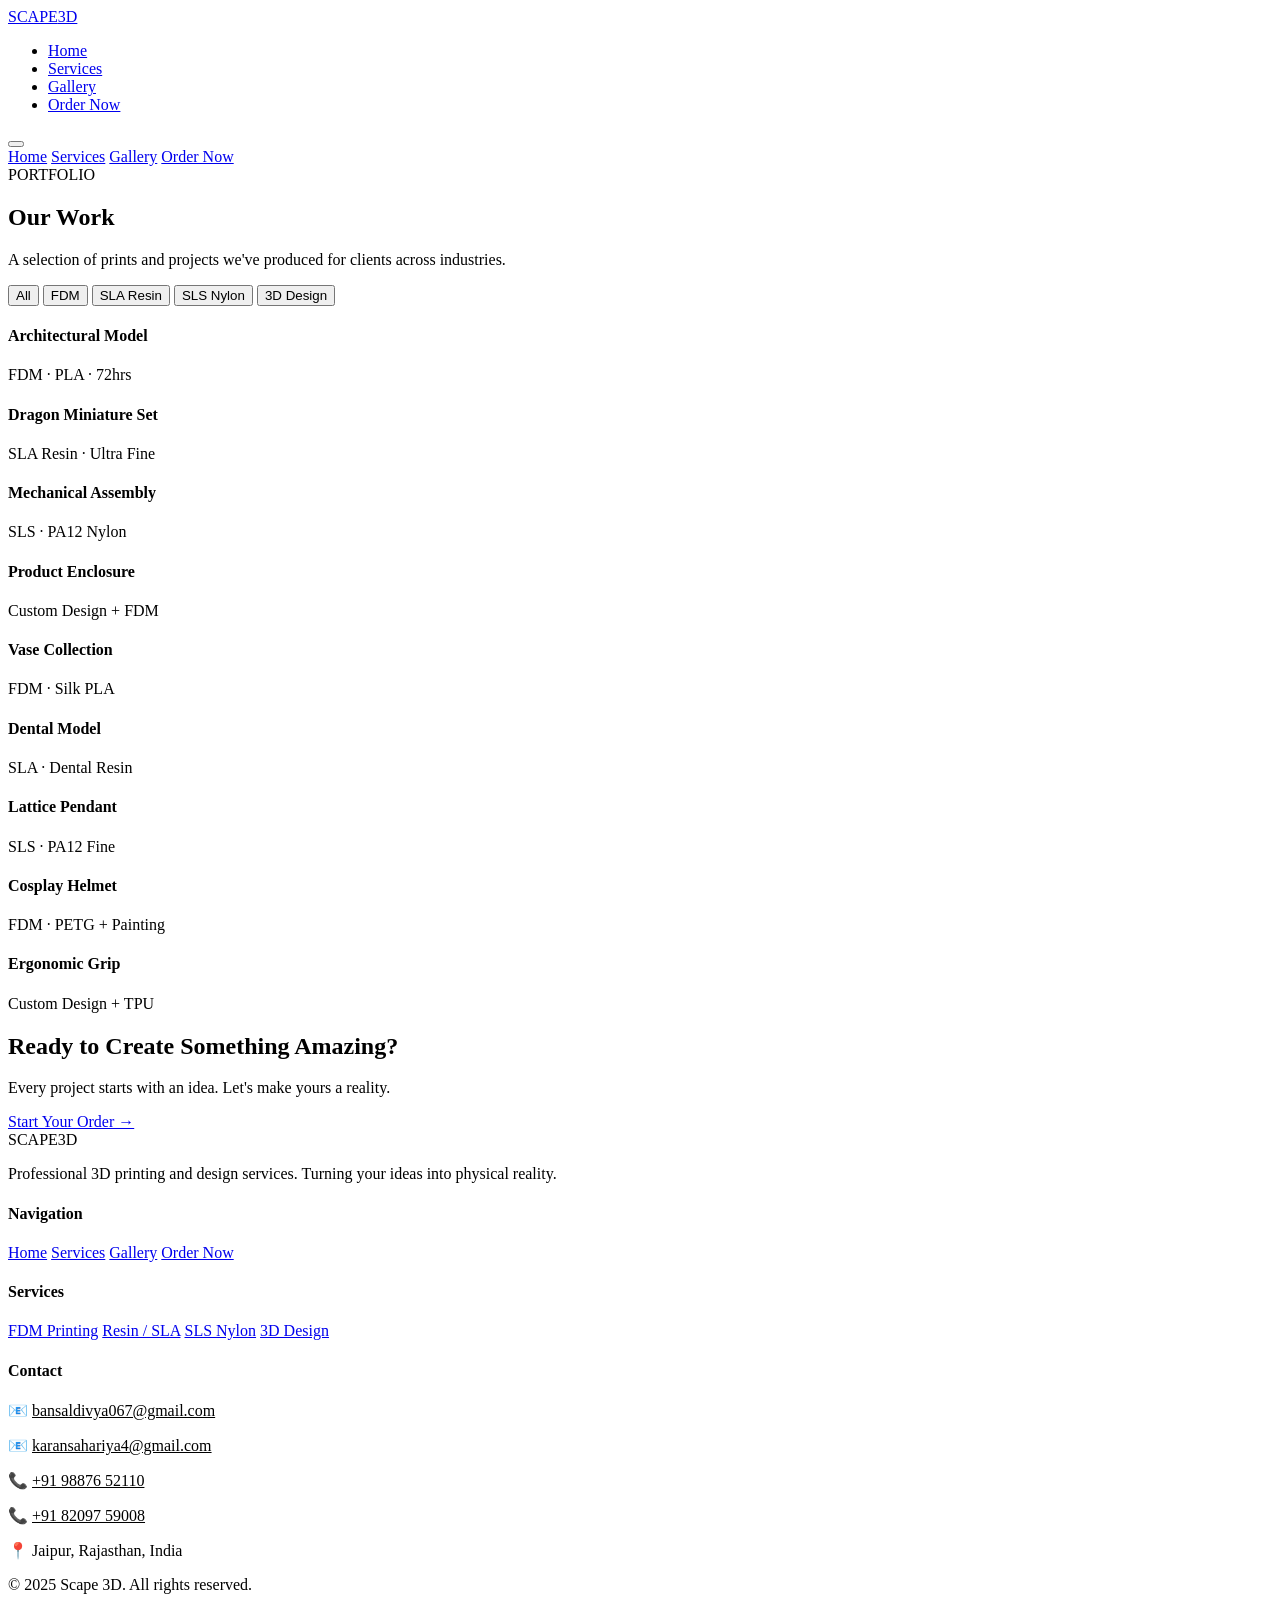
==== gallery.html @ f336d38b "Add files via upload" ====
<!DOCTYPE html>
<html lang="en">
<head>
  <meta charset="UTF-8" />
  <meta name="viewport" content="width=device-width, initial-scale=1.0" />
  <title>Gallery — Scape 3D</title>
  <link rel="stylesheet" href="css/style.css" />
  <link href="https://fonts.googleapis.com/css2?family=Syne:wght@400;600;700;800&family=DM+Mono:wght@300;400;500&display=swap" rel="stylesheet" />
</head>
<body>

<nav class="nav" id="nav">
  <a href="index.html" class="nav-logo">SCAPE<span>3D</span></a>
  <ul class="nav-links">
    <li><a href="index.html">Home</a></li>
    <li><a href="services.html">Services</a></li>
    <li><a href="gallery.html" class="active">Gallery</a></li>
    <li><a href="order.html" class="nav-cta">Order Now</a></li>
  </ul>
  <button class="hamburger" id="hamburger" aria-label="Menu">
    <span></span><span></span><span></span>
  </button>
</nav>
<div class="mobile-menu" id="mobileMenu">
  <a href="index.html">Home</a>
  <a href="services.html">Services</a>
  <a href="gallery.html">Gallery</a>
  <a href="order.html">Order Now</a>
</div>

<section class="page-hero">
  <div class="container">
    <div class="section-tag">PORTFOLIO</div>
    <h1>Our Work</h1>
    <p>A selection of prints and projects we've produced for clients across industries.</p>
  </div>
</section>

<!-- Filter -->
<section class="gallery-filter-section">
  <div class="container">
    <div class="filter-bar">
      <button class="filter-btn active" data-filter="all">All</button>
      <button class="filter-btn" data-filter="fdm">FDM</button>
      <button class="filter-btn" data-filter="sla">SLA Resin</button>
      <button class="filter-btn" data-filter="sls">SLS Nylon</button>
      <button class="filter-btn" data-filter="design">3D Design</button>
    </div>
  </div>
</section>

<!-- Gallery Grid -->
<section class="section gallery-section">
  <div class="container">
    <div class="gallery-grid" id="galleryGrid">

      <div class="gallery-item" data-category="fdm">
        <div class="gallery-img g1">
          <div class="gallery-overlay">
            <h4>Architectural Model</h4>
            <span>FDM · PLA · 72hrs</span>
          </div>
        </div>
      </div>

      <div class="gallery-item large" data-category="sla">
        <div class="gallery-img g2">
          <div class="gallery-overlay">
            <h4>Dragon Miniature Set</h4>
            <span>SLA Resin · Ultra Fine</span>
          </div>
        </div>
      </div>

      <div class="gallery-item" data-category="sls">
        <div class="gallery-img g3">
          <div class="gallery-overlay">
            <h4>Mechanical Assembly</h4>
            <span>SLS · PA12 Nylon</span>
          </div>
        </div>
      </div>

      <div class="gallery-item" data-category="design">
        <div class="gallery-img g4">
          <div class="gallery-overlay">
            <h4>Product Enclosure</h4>
            <span>Custom Design + FDM</span>
          </div>
        </div>
      </div>

      <div class="gallery-item tall" data-category="fdm">
        <div class="gallery-img g5">
          <div class="gallery-overlay">
            <h4>Vase Collection</h4>
            <span>FDM · Silk PLA</span>
          </div>
        </div>
      </div>

      <div class="gallery-item" data-category="sla">
        <div class="gallery-img g6">
          <div class="gallery-overlay">
            <h4>Dental Model</h4>
            <span>SLA · Dental Resin</span>
          </div>
        </div>
      </div>

      <div class="gallery-item" data-category="sls">
        <div class="gallery-img g7">
          <div class="gallery-overlay">
            <h4>Lattice Pendant</h4>
            <span>SLS · PA12 Fine</span>
          </div>
        </div>
      </div>

      <div class="gallery-item large" data-category="fdm">
        <div class="gallery-img g8">
          <div class="gallery-overlay">
            <h4>Cosplay Helmet</h4>
            <span>FDM · PETG + Painting</span>
          </div>
        </div>
      </div>

      <div class="gallery-item" data-category="design">
        <div class="gallery-img g9">
          <div class="gallery-overlay">
            <h4>Ergonomic Grip</h4>
            <span>Custom Design + TPU</span>
          </div>
        </div>
      </div>

    </div>
  </div>
</section>

<section class="cta-banner">
  <div class="container">
    <h2>Ready to Create Something Amazing?</h2>
    <p>Every project starts with an idea. Let's make yours a reality.</p>
    <a href="order.html" class="btn btn-white">Start Your Order →</a>
  </div>
</section>

<footer class="footer">
  <div class="container footer-inner">
    <div class="footer-brand">
      <div class="footer-logo">SCAPE<span>3D</span></div>
      <p>Professional 3D printing and design services. Turning your ideas into physical reality.</p>
    </div>
    <div class="footer-links">
      <h4>Navigation</h4>
      <a href="index.html">Home</a>
      <a href="services.html">Services</a>
      <a href="gallery.html">Gallery</a>
      <a href="order.html">Order Now</a>
    </div>
    <div class="footer-links">
      <h4>Services</h4>
      <a href="services.html#fdm">FDM Printing</a>
      <a href="services.html#sla">Resin / SLA</a>
      <a href="services.html#sls">SLS Nylon</a>
      <a href="services.html#design">3D Design</a>
    </div>
    <div class="footer-contact">
      <h4>Contact</h4>
      <p>📧 <a href="mailto:bansaldivya067@gmail.com" style="color:var(--accent)">bansaldivya067@gmail.com</a></p>
      <p>📧 <a href="mailto:karansahariya4@gmail.com" style="color:var(--accent)">karansahariya4@gmail.com</a></p>
      <p>📞 <a href="tel:+919887652110" style="color:var(--text-muted)">+91 98876 52110</a></p>
      <p>📞 <a href="tel:+918209759008" style="color:var(--text-muted)">+91 82097 59008</a></p>
      <p>📍 Jaipur, Rajasthan, India</p>
    </div>
  </div>
  <div class="footer-bottom">
    <p>© 2025 Scape 3D. All rights reserved.</p>
  </div>
</footer>

<script src="js/main.js"></script>
</body>
</html>
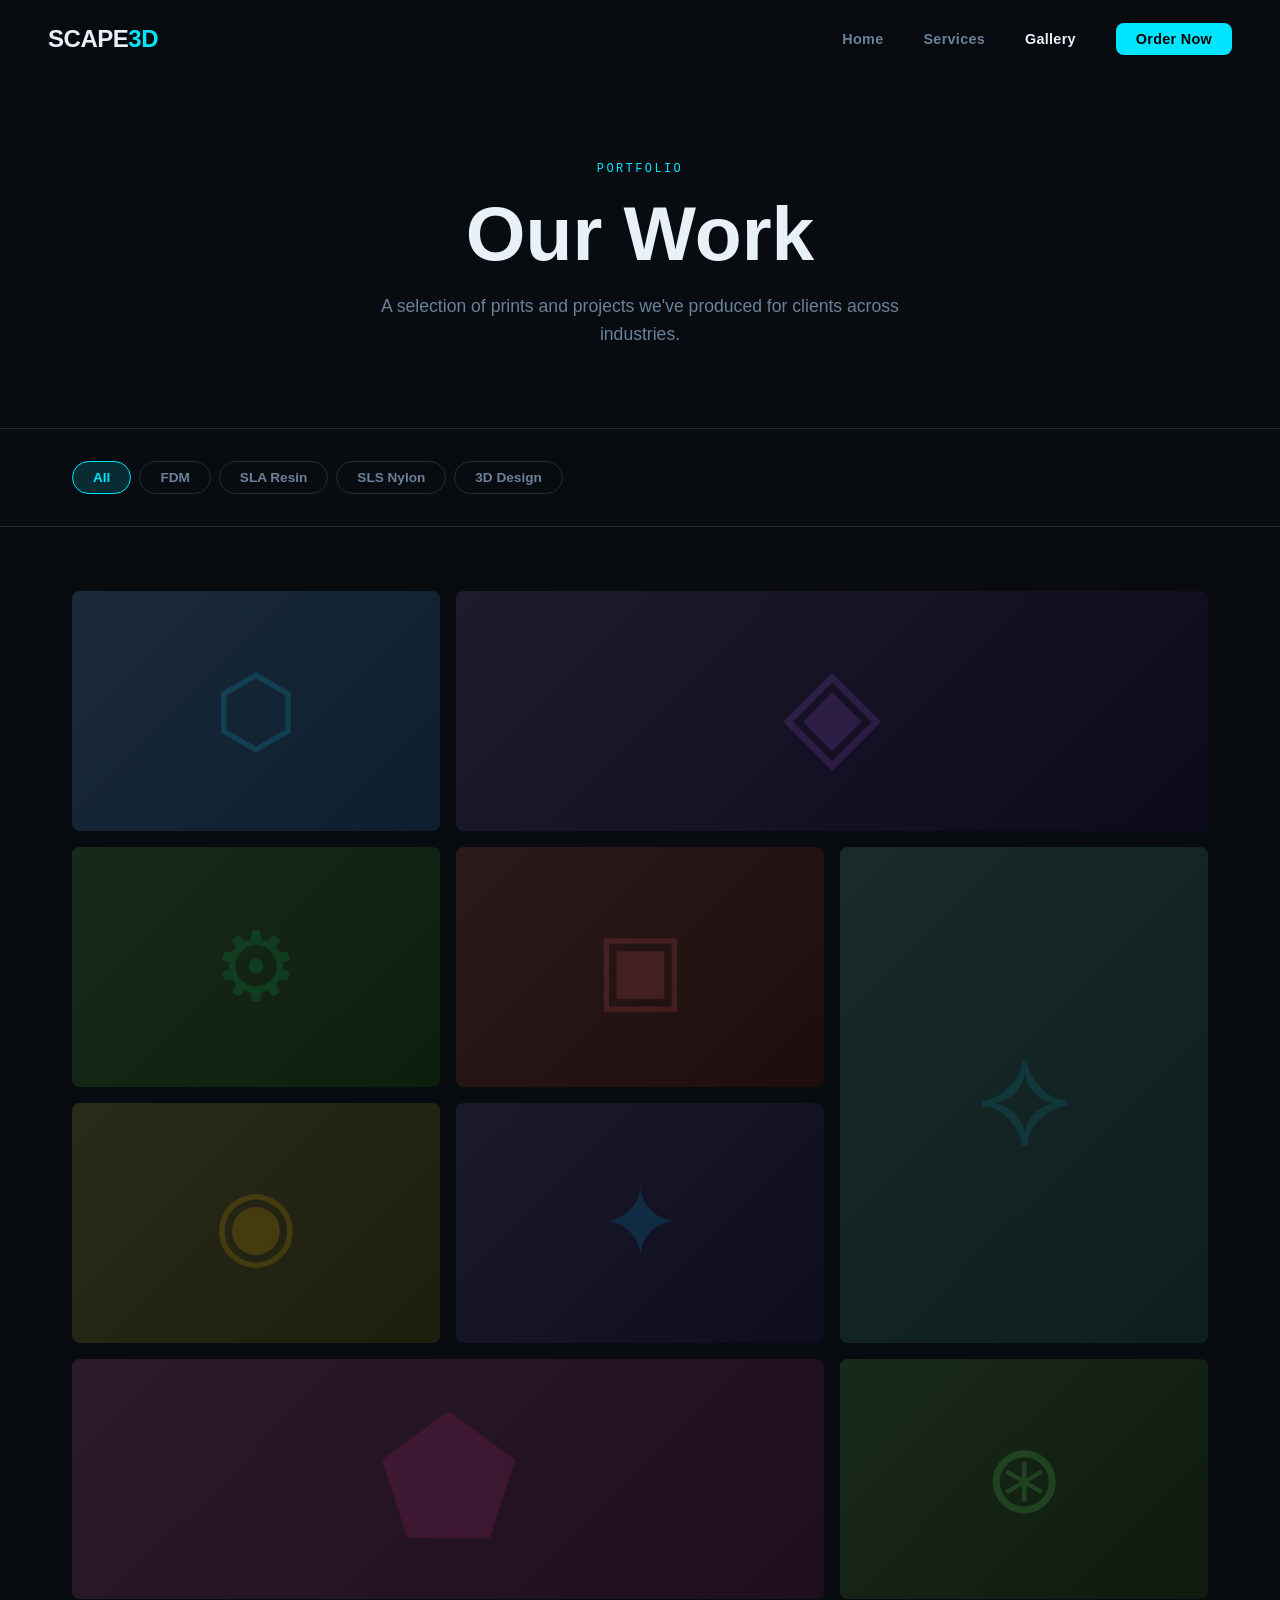
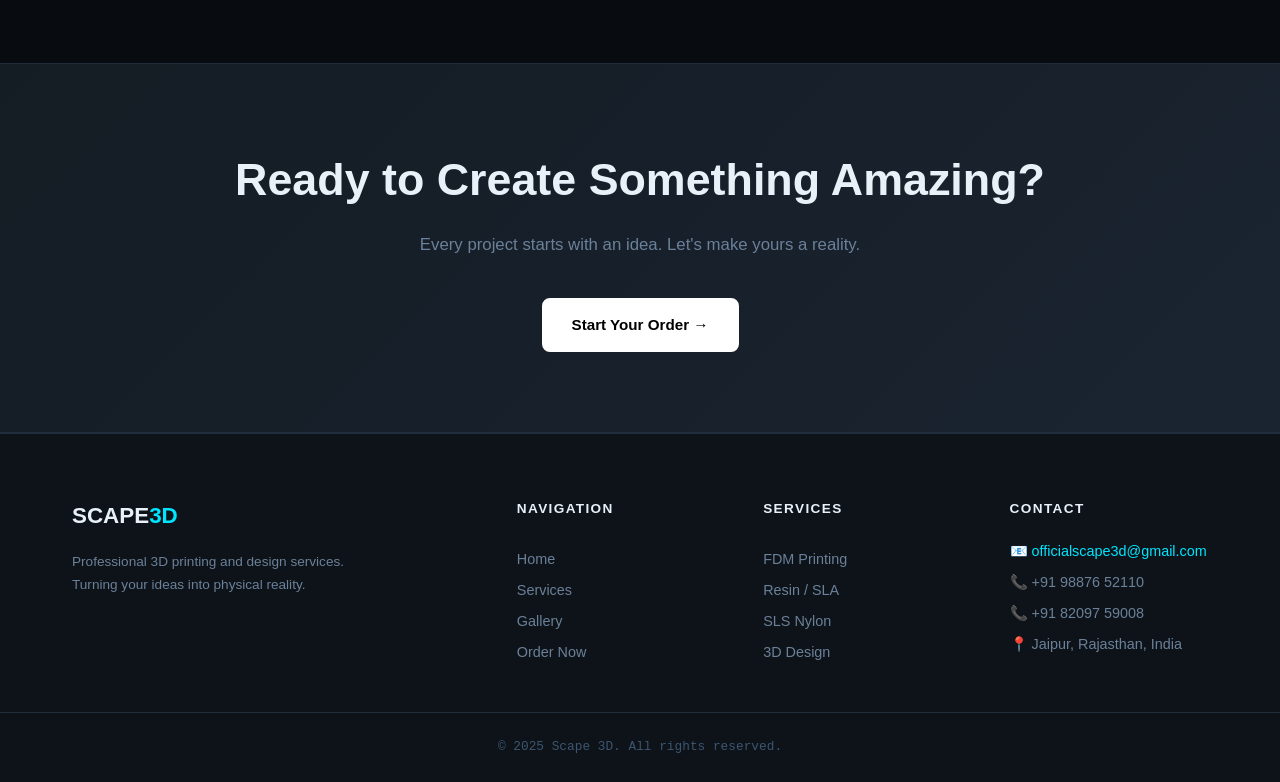
==== commit e581081d: "Initial commit: Add SCAPE3D project files" ====
--- a/gallery.html
+++ b/gallery.html
@@ -169,8 +169,7 @@
     </div>
     <div class="footer-contact">
       <h4>Contact</h4>
-      <p>📧 <a href="mailto:bansaldivya067@gmail.com" style="color:var(--accent)">bansaldivya067@gmail.com</a></p>
-      <p>📧 <a href="mailto:karansahariya4@gmail.com" style="color:var(--accent)">karansahariya4@gmail.com</a></p>
+      <p>📧 <a href="mailto:officialscape3d@gmail.com" style="color:var(--accent)">officialscape3d@gmail.com</a></p>
       <p>📞 <a href="tel:+919887652110" style="color:var(--text-muted)">+91 98876 52110</a></p>
       <p>📞 <a href="tel:+918209759008" style="color:var(--text-muted)">+91 82097 59008</a></p>
       <p>📍 Jaipur, Rajasthan, India</p>
--- a/css/style.css
+++ b/css/style.css
@@ -0,0 +1,1443 @@
+/* =============================================
+   SCAPE 3D — Main Stylesheet
+   ============================================= */
+
+:root {
+  --bg: #080C10;
+  --bg-2: #0D1318;
+  --bg-3: #111820;
+  --surface: #141C24;
+  --surface-2: #1A2430;
+  --border: #1F2D3C;
+  --border-2: #263545;
+  --accent: #00E5FF;
+  --accent-2: #0099CC;
+  --accent-glow: rgba(0, 229, 255, 0.15);
+  --accent-glow-strong: rgba(0, 229, 255, 0.35);
+  --text: #E8F0F8;
+  --text-muted: #6B8099;
+  --text-dim: #3D5570;
+  --white: #FFFFFF;
+  --success: #00D46A;
+  --error: #FF4C6B;
+  --font-display: 'Syne', sans-serif;
+  --font-mono: 'DM Mono', monospace;
+  --radius: 8px;
+  --radius-lg: 16px;
+  --transition: 0.25s ease;
+}
+
+*, *::before, *::after { box-sizing: border-box; margin: 0; padding: 0; }
+
+html { scroll-behavior: smooth; }
+
+body {
+  background: var(--bg);
+  color: var(--text);
+  font-family: var(--font-display);
+  line-height: 1.6;
+  overflow-x: hidden;
+}
+
+a { color: inherit; text-decoration: none; }
+
+img { max-width: 100%; display: block; }
+
+/* =============================================
+   UTILITIES
+   ============================================= */
+.container {
+  max-width: 1200px;
+  margin: 0 auto;
+  padding: 0 2rem;
+}
+
+.section {
+  padding: 6rem 0;
+}
+
+.section-header {
+  text-align: center;
+  margin-bottom: 4rem;
+}
+
+.section-header h2 {
+  font-size: clamp(2rem, 4vw, 3rem);
+  font-weight: 800;
+  line-height: 1.1;
+  margin-top: 0.5rem;
+}
+
+.section-header p {
+  color: var(--text-muted);
+  margin-top: 1rem;
+  max-width: 600px;
+  margin-left: auto;
+  margin-right: auto;
+}
+
+.section-tag {
+  font-family: var(--font-mono);
+  font-size: 0.75rem;
+  letter-spacing: 0.2em;
+  color: var(--accent);
+  text-transform: uppercase;
+}
+
+.hidden { display: none !important; }
+
+/* =============================================
+   BUTTONS
+   ============================================= */
+.btn {
+  display: inline-flex;
+  align-items: center;
+  gap: 0.5rem;
+  padding: 0.8rem 1.75rem;
+  border-radius: var(--radius);
+  font-family: var(--font-display);
+  font-weight: 600;
+  font-size: 0.95rem;
+  cursor: pointer;
+  transition: all var(--transition);
+  border: 2px solid transparent;
+  text-decoration: none;
+}
+
+.btn-primary {
+  background: var(--accent);
+  color: #000;
+  border-color: var(--accent);
+}
+.btn-primary:hover {
+  background: transparent;
+  color: var(--accent);
+  box-shadow: 0 0 24px var(--accent-glow-strong);
+}
+
+.btn-ghost {
+  background: transparent;
+  color: var(--text);
+  border-color: var(--border-2);
+}
+.btn-ghost:hover {
+  border-color: var(--accent);
+  color: var(--accent);
+}
+
+.btn-white {
+  background: var(--white);
+  color: #000;
+  border-color: var(--white);
+}
+.btn-white:hover {
+  background: transparent;
+  color: var(--white);
+}
+
+.btn-outline {
+  background: transparent;
+  color: var(--accent);
+  border-color: var(--accent);
+}
+.btn-outline:hover {
+  background: var(--accent);
+  color: #000;
+}
+
+/* =============================================
+   NAVIGATION
+   ============================================= */
+.nav {
+  position: fixed;
+  top: 0; left: 0; right: 0;
+  z-index: 1000;
+  display: flex;
+  align-items: center;
+  justify-content: space-between;
+  padding: 1.25rem 3rem;
+  background: rgba(8, 12, 16, 0.85);
+  backdrop-filter: blur(16px);
+  border-bottom: 1px solid transparent;
+  transition: all var(--transition);
+}
+
+.nav.scrolled {
+  border-color: var(--border);
+  padding: 0.9rem 3rem;
+}
+
+.nav-logo {
+  font-size: 1.5rem;
+  font-weight: 800;
+  letter-spacing: -0.02em;
+  color: var(--text);
+}
+.nav-logo span { color: var(--accent); }
+
+.nav-links {
+  display: flex;
+  list-style: none;
+  gap: 2.5rem;
+  align-items: center;
+}
+
+.nav-links a {
+  font-weight: 600;
+  font-size: 0.9rem;
+  color: var(--text-muted);
+  transition: color var(--transition);
+  letter-spacing: 0.02em;
+}
+.nav-links a:hover,
+.nav-links a.active { color: var(--text); }
+
+.nav-cta {
+  background: var(--accent) !important;
+  color: #000 !important;
+  padding: 0.5rem 1.25rem;
+  border-radius: var(--radius);
+  font-weight: 700 !important;
+}
+.nav-cta:hover {
+  background: transparent !important;
+  color: var(--accent) !important;
+  outline: 2px solid var(--accent);
+}
+.nav-cta.active {
+  background: transparent !important;
+  color: var(--accent) !important;
+  outline: 2px solid var(--accent);
+}
+
+.hamburger {
+  display: none;
+  flex-direction: column;
+  gap: 5px;
+  background: none;
+  border: none;
+  cursor: pointer;
+  padding: 0.5rem;
+}
+.hamburger span {
+  display: block;
+  width: 24px;
+  height: 2px;
+  background: var(--text);
+  transition: all var(--transition);
+}
+
+.mobile-menu {
+  display: none;
+  position: fixed;
+  top: 0; left: 0; right: 0; bottom: 0;
+  background: var(--bg);
+  z-index: 999;
+  flex-direction: column;
+  align-items: center;
+  justify-content: center;
+  gap: 2.5rem;
+}
+.mobile-menu.open { display: flex; }
+.mobile-menu a {
+  font-size: 2rem;
+  font-weight: 800;
+  color: var(--text);
+}
+.mobile-menu a:hover { color: var(--accent); }
+
+/* =============================================
+   HERO
+   ============================================= */
+.hero {
+  min-height: 100vh;
+  display: grid;
+  grid-template-columns: 1fr 1fr;
+  align-items: center;
+  padding: 8rem 3rem 4rem;
+  max-width: 1400px;
+  margin: 0 auto;
+  gap: 4rem;
+  position: relative;
+}
+
+.hero-bg {
+  position: fixed;
+  top: 0; left: 0; right: 0; bottom: 0;
+  z-index: -1;
+  overflow: hidden;
+}
+
+.grid-overlay {
+  position: absolute;
+  inset: 0;
+  background-image:
+    linear-gradient(var(--border) 1px, transparent 1px),
+    linear-gradient(90deg, var(--border) 1px, transparent 1px);
+  background-size: 60px 60px;
+  opacity: 0.3;
+}
+
+.orb {
+  position: absolute;
+  border-radius: 50%;
+  filter: blur(80px);
+}
+.orb-1 {
+  width: 600px; height: 600px;
+  background: radial-gradient(circle, rgba(0,229,255,0.12) 0%, transparent 70%);
+  top: -100px; right: -100px;
+}
+.orb-2 {
+  width: 400px; height: 400px;
+  background: radial-gradient(circle, rgba(0,153,204,0.08) 0%, transparent 70%);
+  bottom: 10%; left: 10%;
+}
+.orb-3 {
+  width: 300px; height: 300px;
+  background: radial-gradient(circle, rgba(0,229,255,0.06) 0%, transparent 70%);
+  top: 40%; left: 40%;
+}
+
+.hero-tag {
+  font-family: var(--font-mono);
+  font-size: 0.75rem;
+  letter-spacing: 0.25em;
+  color: var(--accent);
+  margin-bottom: 1.5rem;
+}
+
+.hero-title {
+  font-size: clamp(2.5rem, 5vw, 4.5rem);
+  font-weight: 800;
+  line-height: 1.05;
+  margin-bottom: 1.5rem;
+}
+
+.hero-title .accent {
+  color: var(--accent);
+  position: relative;
+}
+
+.hero-sub {
+  font-size: 1.1rem;
+  color: var(--text-muted);
+  max-width: 520px;
+  margin-bottom: 2.5rem;
+  line-height: 1.7;
+}
+
+.hero-actions {
+  display: flex;
+  gap: 1rem;
+  flex-wrap: wrap;
+  margin-bottom: 3rem;
+}
+
+.hero-stats {
+  display: flex;
+  gap: 3rem;
+  flex-wrap: wrap;
+}
+
+.stat { display: flex; flex-direction: column; gap: 0.25rem; }
+
+.stat-num {
+  font-size: 2rem;
+  font-weight: 800;
+  color: var(--text);
+  line-height: 1;
+}
+
+.stat-label {
+  font-family: var(--font-mono);
+  font-size: 0.75rem;
+  color: var(--text-muted);
+  letter-spacing: 0.1em;
+}
+
+/* 3D Cube */
+.hero-visual {
+  display: flex;
+  align-items: center;
+  justify-content: center;
+  padding: 2rem;
+}
+
+.cube-container {
+  width: 280px;
+  height: 280px;
+  perspective: 800px;
+}
+
+.cube {
+  width: 100%;
+  height: 100%;
+  position: relative;
+  transform-style: preserve-3d;
+  animation: rotateCube 12s infinite linear;
+}
+
+.face {
+  position: absolute;
+  width: 280px;
+  height: 280px;
+  border: 2px solid var(--accent);
+  background: rgba(0, 229, 255, 0.03);
+  backdrop-filter: blur(2px);
+}
+.face::after {
+  content: '';
+  position: absolute;
+  inset: 12px;
+  border: 1px solid rgba(0,229,255,0.2);
+}
+
+.face.front  { transform: translateZ(140px); }
+.face.back   { transform: translateZ(-140px) rotateY(180deg); }
+.face.left   { transform: translateX(-140px) rotateY(-90deg); }
+.face.right  { transform: translateX(140px) rotateY(90deg); }
+.face.top    { transform: translateY(-140px) rotateX(90deg); }
+.face.bottom { transform: translateY(140px) rotateX(-90deg); }
+
+@keyframes rotateCube {
+  0%   { transform: rotateX(0deg) rotateY(0deg); }
+  100% { transform: rotateX(360deg) rotateY(360deg); }
+}
+
+/* =============================================
+   SERVICES PREVIEW
+   ============================================= */
+.services-grid {
+  display: grid;
+  grid-template-columns: repeat(auto-fit, minmax(240px, 1fr));
+  gap: 1.5rem;
+}
+
+.service-card {
+  background: var(--surface);
+  border: 1px solid var(--border);
+  border-radius: var(--radius-lg);
+  padding: 2rem;
+  transition: all var(--transition);
+  cursor: default;
+}
+
+.service-card:hover {
+  border-color: var(--accent);
+  background: var(--surface-2);
+  transform: translateY(-4px);
+  box-shadow: 0 20px 40px rgba(0,0,0,0.4), 0 0 30px var(--accent-glow);
+}
+
+.service-icon {
+  font-size: 2rem;
+  margin-bottom: 1rem;
+  color: var(--accent);
+  line-height: 1;
+}
+
+.service-card h3 {
+  font-size: 1.2rem;
+  font-weight: 700;
+  margin-bottom: 0.75rem;
+}
+
+.service-card p {
+  font-size: 0.9rem;
+  color: var(--text-muted);
+  line-height: 1.7;
+  margin-bottom: 1.25rem;
+}
+
+.service-link {
+  font-family: var(--font-mono);
+  font-size: 0.8rem;
+  color: var(--accent);
+  transition: opacity var(--transition);
+}
+.service-link:hover { opacity: 0.7; }
+
+/* =============================================
+   PROCESS
+   ============================================= */
+.process-section { background: var(--bg-2); }
+
+.process-steps {
+  display: flex;
+  align-items: flex-start;
+  gap: 0;
+  flex-wrap: wrap;
+  justify-content: center;
+}
+
+.step {
+  flex: 1;
+  min-width: 180px;
+  max-width: 220px;
+  padding: 1.5rem;
+  text-align: center;
+}
+
+.step-num {
+  font-family: var(--font-mono);
+  font-size: 2.5rem;
+  font-weight: 300;
+  color: var(--accent);
+  opacity: 0.6;
+  margin-bottom: 0.75rem;
+  line-height: 1;
+}
+
+.step h3 {
+  font-size: 1rem;
+  font-weight: 700;
+  margin-bottom: 0.5rem;
+}
+
+.step p {
+  font-size: 0.85rem;
+  color: var(--text-muted);
+  line-height: 1.6;
+}
+
+.step-arrow {
+  font-size: 1.5rem;
+  color: var(--text-dim);
+  margin-top: 2.5rem;
+  align-self: flex-start;
+}
+
+.process-cta {
+  text-align: center;
+  margin-top: 3rem;
+}
+
+/* =============================================
+   MATERIALS STRIP
+   ============================================= */
+.materials-strip {
+  overflow: hidden;
+  border-top: 1px solid var(--border);
+  border-bottom: 1px solid var(--border);
+  background: var(--surface);
+  padding: 1.25rem 0;
+}
+
+.strip-inner {
+  display: flex;
+  gap: 1.5rem;
+  width: max-content;
+  animation: scrollStrip 20s linear infinite;
+  font-family: var(--font-mono);
+  font-size: 0.85rem;
+  color: var(--text-muted);
+  letter-spacing: 0.05em;
+}
+
+.strip-inner span:nth-child(odd) { color: var(--text); font-weight: 500; }
+
+@keyframes scrollStrip {
+  from { transform: translateX(0); }
+  to { transform: translateX(-50%); }
+}
+
+/* =============================================
+   TESTIMONIALS
+   ============================================= */
+.testimonials-grid {
+  display: grid;
+  grid-template-columns: repeat(3, 1fr);
+  gap: 1.5rem;
+  align-items: center;
+}
+
+.testimonial {
+  background: var(--surface);
+  border: 1px solid var(--border);
+  border-radius: var(--radius-lg);
+  padding: 2rem;
+  transition: all var(--transition);
+}
+
+.testimonial.featured {
+  background: var(--surface-2);
+  border-color: var(--accent);
+  transform: scale(1.03);
+  box-shadow: 0 0 40px var(--accent-glow);
+}
+
+.testi-text {
+  font-size: 0.95rem;
+  line-height: 1.7;
+  color: var(--text-muted);
+  margin-bottom: 1.5rem;
+  font-style: italic;
+}
+
+.testimonial.featured .testi-text { color: var(--text); }
+
+.testi-author {
+  display: flex;
+  align-items: center;
+  gap: 0.75rem;
+}
+
+.testi-avatar {
+  width: 40px;
+  height: 40px;
+  border-radius: 50%;
+  background: var(--accent);
+  color: #000;
+  display: flex;
+  align-items: center;
+  justify-content: center;
+  font-size: 0.75rem;
+  font-weight: 700;
+  flex-shrink: 0;
+}
+
+.testi-author strong {
+  display: block;
+  font-size: 0.9rem;
+  font-weight: 700;
+}
+.testi-author span {
+  font-size: 0.8rem;
+  color: var(--text-muted);
+}
+
+/* =============================================
+   CTA BANNER
+   ============================================= */
+.cta-banner {
+  background: linear-gradient(135deg, var(--surface) 0%, var(--surface-2) 100%);
+  border-top: 1px solid var(--border);
+  border-bottom: 1px solid var(--border);
+  padding: 5rem 0;
+  text-align: center;
+}
+
+.cta-banner h2 {
+  font-size: clamp(1.8rem, 4vw, 2.8rem);
+  font-weight: 800;
+  margin-bottom: 1rem;
+}
+
+.cta-banner p {
+  color: var(--text-muted);
+  font-size: 1.05rem;
+  margin-bottom: 2.5rem;
+}
+
+/* =============================================
+   FOOTER
+   ============================================= */
+.footer {
+  background: var(--bg-2);
+  border-top: 1px solid var(--border);
+  padding-top: 4rem;
+}
+
+.footer-inner {
+  display: grid;
+  grid-template-columns: 2fr 1fr 1fr 1fr;
+  gap: 3rem;
+  padding-bottom: 3rem;
+}
+
+.footer-logo {
+  font-size: 1.4rem;
+  font-weight: 800;
+  margin-bottom: 1rem;
+}
+.footer-logo span { color: var(--accent); }
+
+.footer-brand p {
+  font-size: 0.85rem;
+  color: var(--text-muted);
+  max-width: 280px;
+  line-height: 1.7;
+}
+
+.footer-links h4,
+.footer-contact h4 {
+  font-size: 0.85rem;
+  font-weight: 700;
+  letter-spacing: 0.1em;
+  text-transform: uppercase;
+  margin-bottom: 1.25rem;
+  color: var(--text);
+}
+
+.footer-links {
+  display: flex;
+  flex-direction: column;
+  gap: 0.5rem;
+}
+
+.footer-links a {
+  font-size: 0.9rem;
+  color: var(--text-muted);
+  transition: color var(--transition);
+}
+.footer-links a:hover { color: var(--accent); }
+
+.footer-contact p {
+  font-size: 0.9rem;
+  color: var(--text-muted);
+  margin-bottom: 0.5rem;
+}
+
+.footer-bottom {
+  border-top: 1px solid var(--border);
+  padding: 1.5rem 2rem;
+  text-align: center;
+}
+.footer-bottom p {
+  font-size: 0.8rem;
+  color: var(--text-dim);
+  font-family: var(--font-mono);
+}
+
+/* =============================================
+   PAGE HERO (inner pages)
+   ============================================= */
+.page-hero {
+  padding: 10rem 0 5rem;
+  text-align: center;
+  border-bottom: 1px solid var(--border);
+}
+
+.page-hero h1 {
+  font-size: clamp(2.5rem, 6vw, 5rem);
+  font-weight: 800;
+  margin: 0.75rem 0;
+  line-height: 1.1;
+}
+
+.page-hero p {
+  color: var(--text-muted);
+  font-size: 1.1rem;
+  max-width: 560px;
+  margin: 1rem auto 0;
+}
+
+/* =============================================
+   SERVICES PAGE
+   ============================================= */
+.service-detail-inner {
+  display: grid;
+  grid-template-columns: 1fr 1fr;
+  gap: 5rem;
+  align-items: center;
+}
+
+.service-detail-inner.reverse {
+  direction: rtl;
+}
+.service-detail-inner.reverse > * { direction: ltr; }
+
+.service-detail.alt {
+  background: var(--bg-2);
+}
+
+.service-detail-content .section-tag { margin-bottom: 0.75rem; }
+
+.service-detail-content h2 {
+  font-size: clamp(1.8rem, 3vw, 2.5rem);
+  font-weight: 800;
+  margin-bottom: 1rem;
+}
+
+.service-detail-content p {
+  color: var(--text-muted);
+  line-height: 1.8;
+  margin-bottom: 1.5rem;
+}
+
+.feature-list {
+  list-style: none;
+  margin-bottom: 2rem;
+}
+.feature-list li {
+  position: relative;
+  padding-left: 1.5rem;
+  margin-bottom: 0.6rem;
+  font-size: 0.9rem;
+  color: var(--text-muted);
+}
+.feature-list li::before {
+  content: '→';
+  position: absolute;
+  left: 0;
+  color: var(--accent);
+}
+
+.service-detail-visual {
+  background: var(--surface);
+  border: 1px solid var(--border);
+  border-radius: var(--radius-lg);
+  padding: 2.5rem;
+  display: flex;
+  flex-direction: column;
+  align-items: center;
+  gap: 2rem;
+  min-height: 320px;
+  justify-content: center;
+  position: relative;
+  overflow: hidden;
+}
+
+.service-detail-visual::before {
+  content: '';
+  position: absolute;
+  inset: 0;
+  background: radial-gradient(circle at 70% 30%, var(--accent-glow) 0%, transparent 60%);
+}
+
+.visual-badge {
+  font-size: 4rem;
+  font-weight: 800;
+  color: var(--accent);
+  opacity: 0.15;
+  position: absolute;
+  top: 1rem;
+  right: 1.5rem;
+  font-family: var(--font-mono);
+}
+
+.spec-grid {
+  display: grid;
+  grid-template-columns: 1fr 1fr;
+  gap: 1rem;
+  width: 100%;
+  position: relative;
+  z-index: 1;
+}
+
+.spec {
+  background: var(--bg-3);
+  border: 1px solid var(--border);
+  border-radius: var(--radius);
+  padding: 1rem;
+  display: flex;
+  flex-direction: column;
+  gap: 0.25rem;
+}
+.spec span {
+  font-family: var(--font-mono);
+  font-size: 0.7rem;
+  color: var(--text-muted);
+  letter-spacing: 0.1em;
+  text-transform: uppercase;
+}
+.spec strong {
+  font-size: 1rem;
+  font-weight: 700;
+  color: var(--text);
+}
+
+/* Pricing */
+.pricing { background: var(--bg-2); }
+
+.pricing-grid {
+  display: grid;
+  grid-template-columns: repeat(auto-fit, minmax(220px, 1fr));
+  gap: 1.5rem;
+}
+
+.pricing-card {
+  background: var(--surface);
+  border: 1px solid var(--border);
+  border-radius: var(--radius-lg);
+  padding: 2rem;
+  text-align: center;
+  position: relative;
+  transition: all var(--transition);
+}
+
+.pricing-card:hover {
+  border-color: var(--border-2);
+  transform: translateY(-4px);
+}
+
+.pricing-card.featured {
+  border-color: var(--accent);
+  box-shadow: 0 0 40px var(--accent-glow);
+}
+
+.pricing-badge {
+  position: absolute;
+  top: -12px;
+  left: 50%;
+  transform: translateX(-50%);
+  background: var(--accent);
+  color: #000;
+  font-size: 0.7rem;
+  font-weight: 700;
+  letter-spacing: 0.15em;
+  padding: 0.25rem 0.75rem;
+  border-radius: 100px;
+}
+
+.pricing-card h3 {
+  font-size: 1.1rem;
+  font-weight: 700;
+  margin-bottom: 1rem;
+}
+
+.pricing-from {
+  font-size: 1rem;
+  color: var(--text-muted);
+  margin-bottom: 1rem;
+}
+.pricing-from span {
+  font-size: 2rem;
+  font-weight: 800;
+  color: var(--text);
+}
+
+.pricing-card p {
+  font-size: 0.85rem;
+  color: var(--text-muted);
+  line-height: 1.6;
+  margin-bottom: 1.5rem;
+}
+
+/* =============================================
+   GALLERY PAGE
+   ============================================= */
+.gallery-filter-section {
+  padding: 2rem 0;
+  border-bottom: 1px solid var(--border);
+}
+
+.filter-bar {
+  display: flex;
+  gap: 0.5rem;
+  flex-wrap: wrap;
+}
+
+.filter-btn {
+  padding: 0.5rem 1.25rem;
+  border: 1px solid var(--border);
+  background: transparent;
+  color: var(--text-muted);
+  border-radius: 100px;
+  font-family: var(--font-display);
+  font-size: 0.85rem;
+  font-weight: 600;
+  cursor: pointer;
+  transition: all var(--transition);
+}
+.filter-btn:hover,
+.filter-btn.active {
+  border-color: var(--accent);
+  color: var(--accent);
+  background: var(--accent-glow);
+}
+
+.gallery-section { padding: 4rem 0; }
+
+.gallery-grid {
+  display: grid;
+  grid-template-columns: repeat(3, 1fr);
+  grid-auto-rows: 240px;
+  gap: 1rem;
+}
+
+.gallery-item { position: relative; overflow: hidden; border-radius: var(--radius); }
+.gallery-item.large { grid-column: span 2; }
+.gallery-item.tall { grid-row: span 2; }
+
+.gallery-img {
+  width: 100%;
+  height: 100%;
+  position: relative;
+  transition: transform 0.4s ease;
+}
+
+.gallery-item:hover .gallery-img { transform: scale(1.04); }
+
+.g1 { background: linear-gradient(135deg, #1A2A3A 0%, #0D1E2E 100%); }
+.g2 { background: linear-gradient(135deg, #1F1A2E 0%, #0D0A1E 100%); }
+.g3 { background: linear-gradient(135deg, #1A2A1A 0%, #0D1E0D 100%); }
+.g4 { background: linear-gradient(135deg, #2A1A1A 0%, #1E0D0D 100%); }
+.g5 { background: linear-gradient(135deg, #1A2A2A 0%, #0D1E1E 100%); }
+.g6 { background: linear-gradient(135deg, #2A2A1A 0%, #1E1E0D 100%); }
+.g7 { background: linear-gradient(135deg, #1A1A2A 0%, #0D0D1E 100%); }
+.g8 { background: linear-gradient(135deg, #2A1A2A 0%, #1E0D1E 100%); }
+.g9 { background: linear-gradient(135deg, #1A2A1A 0%, #0D1A0D 100%); }
+
+.g1::before { content: '⬡'; font-size: 6rem; position: absolute; top: 50%; left: 50%; transform: translate(-50%,-50%); color: rgba(0,229,255,0.15); }
+.g2::before { content: '◈'; font-size: 8rem; position: absolute; top: 50%; left: 50%; transform: translate(-50%,-50%); color: rgba(180,100,255,0.15); }
+.g3::before { content: '⚙'; font-size: 6rem; position: absolute; top: 50%; left: 50%; transform: translate(-50%,-50%); color: rgba(0,200,100,0.15); }
+.g4::before { content: '▣'; font-size: 6rem; position: absolute; top: 50%; left: 50%; transform: translate(-50%,-50%); color: rgba(255,100,100,0.15); }
+.g5::before { content: '⟡'; font-size: 9rem; position: absolute; top: 50%; left: 50%; transform: translate(-50%,-50%); color: rgba(0,229,255,0.1); }
+.g6::before { content: '◉'; font-size: 6rem; position: absolute; top: 50%; left: 50%; transform: translate(-50%,-50%); color: rgba(255,200,0,0.15); }
+.g7::before { content: '✦'; font-size: 6rem; position: absolute; top: 50%; left: 50%; transform: translate(-50%,-50%); color: rgba(0,180,255,0.15); }
+.g8::before { content: '⬟'; font-size: 10rem; position: absolute; top: 50%; left: 50%; transform: translate(-50%,-50%); color: rgba(255,50,150,0.12); }
+.g9::before { content: '⊛'; font-size: 6rem; position: absolute; top: 50%; left: 50%; transform: translate(-50%,-50%); color: rgba(100,255,100,0.15); }
+
+.gallery-overlay {
+  position: absolute;
+  bottom: 0; left: 0; right: 0;
+  padding: 1.5rem;
+  background: linear-gradient(to top, rgba(0,0,0,0.85) 0%, transparent 100%);
+  transform: translateY(100%);
+  transition: transform 0.3s ease;
+}
+.gallery-item:hover .gallery-overlay { transform: translateY(0); }
+
+.gallery-overlay h4 {
+  font-size: 1rem;
+  font-weight: 700;
+  margin-bottom: 0.25rem;
+}
+.gallery-overlay span {
+  font-family: var(--font-mono);
+  font-size: 0.75rem;
+  color: var(--accent);
+}
+
+/* =============================================
+   ORDER PAGE
+   ============================================= */
+.order-section {
+  padding: 4rem 0 6rem;
+}
+
+.order-container {
+  display: grid;
+  grid-template-columns: 1fr 360px;
+  gap: 3rem;
+  align-items: flex-start;
+}
+
+/* Steps indicator */
+.form-steps {
+  display: flex;
+  align-items: center;
+  gap: 0;
+  margin-bottom: 2.5rem;
+}
+
+.form-step {
+  display: flex;
+  align-items: center;
+  gap: 0.5rem;
+  font-size: 0.85rem;
+  color: var(--text-muted);
+  font-weight: 600;
+  transition: color var(--transition);
+}
+.form-step.active { color: var(--accent); }
+.form-step.done { color: var(--success); }
+
+.step-circle {
+  width: 28px;
+  height: 28px;
+  border-radius: 50%;
+  border: 2px solid var(--border-2);
+  display: flex;
+  align-items: center;
+  justify-content: center;
+  font-size: 0.75rem;
+  font-family: var(--font-mono);
+  transition: all var(--transition);
+}
+.form-step.active .step-circle {
+  border-color: var(--accent);
+  background: var(--accent);
+  color: #000;
+}
+.form-step.done .step-circle {
+  border-color: var(--success);
+  background: var(--success);
+  color: #000;
+}
+
+.step-line {
+  flex: 1;
+  height: 2px;
+  background: var(--border);
+  margin: 0 0.75rem;
+  max-width: 80px;
+}
+
+/* Form */
+.form-panel h3 {
+  font-size: 1.4rem;
+  font-weight: 700;
+  margin-bottom: 2rem;
+}
+
+.form-row {
+  display: grid;
+  grid-template-columns: 1fr 1fr;
+  gap: 1rem;
+}
+
+.form-group {
+  display: flex;
+  flex-direction: column;
+  gap: 0.4rem;
+  margin-bottom: 1.25rem;
+}
+
+.form-group label {
+  font-size: 0.85rem;
+  font-weight: 600;
+  color: var(--text);
+}
+
+.form-group input,
+.form-group select,
+.form-group textarea {
+  background: var(--surface);
+  border: 1px solid var(--border);
+  border-radius: var(--radius);
+  padding: 0.75rem 1rem;
+  color: var(--text);
+  font-family: var(--font-display);
+  font-size: 0.9rem;
+  transition: border-color var(--transition);
+  outline: none;
+  -webkit-appearance: none;
+}
+
+.form-group input:focus,
+.form-group select:focus,
+.form-group textarea:focus {
+  border-color: var(--accent);
+  box-shadow: 0 0 0 3px var(--accent-glow);
+}
+
+.form-group input.error,
+.form-group select.error,
+.form-group textarea.error {
+  border-color: var(--error);
+}
+
+.form-group select {
+  cursor: pointer;
+  background-image: url("data:image/svg+xml,%3Csvg xmlns='http://www.w3.org/2000/svg' width='12' height='8'%3E%3Cpath d='M1 1l5 5 5-5' stroke='%236B8099' stroke-width='2' fill='none' stroke-linecap='round'/%3E%3C/svg%3E");
+  background-repeat: no-repeat;
+  background-position: right 1rem center;
+  padding-right: 2.5rem;
+}
+
+.form-group select option { background: var(--bg-3); }
+
+.form-group textarea { resize: vertical; min-height: 100px; }
+
+.field-error {
+  font-size: 0.75rem;
+  color: var(--error);
+  min-height: 1rem;
+}
+
+/* Radio Cards */
+.radio-grid {
+  display: grid;
+  grid-template-columns: 1fr 1fr;
+  gap: 0.75rem;
+}
+
+.radio-card {
+  display: block;
+  cursor: pointer;
+}
+
+.radio-card input { display: none; }
+
+.radio-content {
+  display: block;
+  background: var(--surface);
+  border: 2px solid var(--border);
+  border-radius: var(--radius);
+  padding: 1rem;
+  transition: all var(--transition);
+}
+
+.radio-card input:checked + .radio-content {
+  border-color: var(--accent);
+  background: var(--accent-glow);
+}
+
+.radio-content strong {
+  display: block;
+  font-size: 0.9rem;
+  margin-bottom: 0.25rem;
+}
+.radio-content small {
+  font-size: 0.78rem;
+  color: var(--text-muted);
+}
+
+/* Finish options */
+.finish-options {
+  display: flex;
+  gap: 0.75rem;
+  flex-wrap: wrap;
+}
+
+.finish-opt {
+  display: flex;
+  flex-direction: column;
+  align-items: center;
+  gap: 0.25rem;
+  cursor: pointer;
+  flex: 1;
+  min-width: 80px;
+}
+
+.finish-opt input { display: none; }
+
+.finish-opt span {
+  display: block;
+  width: 100%;
+  text-align: center;
+  padding: 0.6rem;
+  background: var(--surface);
+  border: 2px solid var(--border);
+  border-radius: var(--radius);
+  font-size: 0.85rem;
+  font-weight: 600;
+  transition: all var(--transition);
+}
+
+.finish-opt input:checked + span {
+  border-color: var(--accent);
+  color: var(--accent);
+  background: var(--accent-glow);
+}
+
+.finish-opt small {
+  font-size: 0.7rem;
+  color: var(--text-muted);
+}
+
+/* File Upload */
+.upload-area {
+  border: 2px dashed var(--border);
+  border-radius: var(--radius-lg);
+  padding: 3rem;
+  text-align: center;
+  transition: all var(--transition);
+  position: relative;
+  cursor: pointer;
+}
+.upload-area:hover,
+.upload-area.dragover {
+  border-color: var(--accent);
+  background: var(--accent-glow);
+}
+
+.upload-area input[type="file"] {
+  position: absolute;
+  inset: 0;
+  opacity: 0;
+  cursor: pointer;
+  width: 100%;
+  height: 100%;
+}
+
+.upload-icon {
+  font-size: 3rem;
+  color: var(--accent);
+  margin-bottom: 1rem;
+}
+
+.upload-content h4 {
+  font-size: 1.1rem;
+  font-weight: 700;
+  margin-bottom: 0.5rem;
+}
+.upload-content p {
+  color: var(--text-muted);
+  font-size: 0.9rem;
+  margin-bottom: 0.5rem;
+}
+.upload-content small {
+  font-family: var(--font-mono);
+  font-size: 0.75rem;
+  color: var(--text-dim);
+}
+.upload-link { color: var(--accent); cursor: pointer; }
+
+.upload-preview {
+  font-size: 0.9rem;
+  color: var(--success);
+  padding: 1rem;
+}
+
+/* Form navigation */
+.form-nav {
+  display: flex;
+  justify-content: flex-end;
+  gap: 1rem;
+  margin-top: 2rem;
+  padding-top: 2rem;
+  border-top: 1px solid var(--border);
+}
+
+.checkbox-label {
+  display: flex;
+  align-items: center;
+  font-size: 0.9rem;
+  cursor: pointer;
+}
+.checkbox-label input { width: 16px; height: 16px; cursor: pointer; }
+.link { color: var(--accent); }
+
+/* Order sidebar */
+.order-sidebar {
+  display: flex;
+  flex-direction: column;
+  gap: 1.25rem;
+}
+
+.sidebar-card {
+  background: var(--surface);
+  border: 1px solid var(--border);
+  border-radius: var(--radius-lg);
+  padding: 1.5rem;
+}
+
+.sidebar-card h4 {
+  font-size: 0.85rem;
+  font-weight: 700;
+  text-transform: uppercase;
+  letter-spacing: 0.1em;
+  margin-bottom: 1rem;
+}
+
+.sidebar-steps {
+  list-style: none;
+  counter-reset: steps;
+  display: flex;
+  flex-direction: column;
+  gap: 0.6rem;
+}
+
+.sidebar-steps li {
+  counter-increment: steps;
+  font-size: 0.85rem;
+  color: var(--text-muted);
+  display: flex;
+  align-items: flex-start;
+  gap: 0.75rem;
+}
+.sidebar-steps li::before {
+  content: counter(steps);
+  font-family: var(--font-mono);
+  font-size: 0.7rem;
+  color: var(--accent);
+  background: var(--accent-glow);
+  border: 1px solid var(--accent);
+  width: 20px;
+  height: 20px;
+  border-radius: 50%;
+  display: flex;
+  align-items: center;
+  justify-content: center;
+  flex-shrink: 0;
+}
+
+.format-tags { display: flex; flex-wrap: wrap; gap: 0.5rem; }
+.format-tag {
+  font-family: var(--font-mono);
+  font-size: 0.75rem;
+  background: var(--bg-3);
+  border: 1px solid var(--border);
+  padding: 0.25rem 0.6rem;
+  border-radius: 4px;
+  color: var(--text-muted);
+}
+
+.highlight-card { border-color: var(--accent) !important; background: var(--accent-glow) !important; }
+
+/* Success */
+.order-success {
+  text-align: center;
+  padding: 4rem 2rem;
+}
+.success-icon {
+  width: 80px;
+  height: 80px;
+  background: var(--success);
+  border-radius: 50%;
+  display: flex;
+  align-items: center;
+  justify-content: center;
+  font-size: 2.5rem;
+  color: #000;
+  margin: 0 auto 2rem;
+}
+.order-success h2 {
+  font-size: 2rem;
+  font-weight: 800;
+  margin-bottom: 1rem;
+}
+.order-success p {
+  color: var(--text-muted);
+  max-width: 500px;
+  margin: 0 auto 2rem;
+  line-height: 1.7;
+}
+#confirmEmail { color: var(--accent); }
+
+/* =============================================
+   RESPONSIVE
+   ============================================= */
+@media (max-width: 1024px) {
+  .hero { grid-template-columns: 1fr; text-align: center; }
+  .hero-visual { display: none; }
+  .hero-stats { justify-content: center; }
+  .hero-actions { justify-content: center; }
+
+  .footer-inner { grid-template-columns: 1fr 1fr; }
+
+  .testimonials-grid { grid-template-columns: 1fr; }
+  .testimonial.featured { transform: none; }
+
+  .service-detail-inner,
+  .service-detail-inner.reverse { grid-template-columns: 1fr; direction: ltr; }
+
+  .order-container { grid-template-columns: 1fr; }
+  .order-sidebar { order: -1; display: grid; grid-template-columns: 1fr 1fr; }
+}
+
+@media (max-width: 768px) {
+  .nav { padding: 1rem 1.5rem; }
+  .nav-links { display: none; }
+  .hamburger { display: flex; }
+
+  .hero { padding: 7rem 1.5rem 4rem; }
+
+  .section { padding: 4rem 0; }
+
+  .process-steps { flex-direction: column; align-items: center; }
+  .step-arrow { display: none; }
+
+  .gallery-grid { grid-template-columns: 1fr 1fr; }
+  .gallery-item.large { grid-column: span 1; }
+  .gallery-item.tall { grid-row: span 1; }
+
+  .form-row { grid-template-columns: 1fr; }
+  .radio-grid { grid-template-columns: 1fr 1fr; }
+
+  .order-sidebar { grid-template-columns: 1fr; }
+  .footer-inner { grid-template-columns: 1fr 1fr; gap: 2rem; }
+
+  .service-detail-visual { display: none; }
+}
+
+@media (max-width: 480px) {
+  .footer-inner { grid-template-columns: 1fr; }
+  .gallery-grid { grid-template-columns: 1fr; }
+  .hero-stats { flex-direction: column; align-items: center; gap: 1.5rem; }
+  .pricing-grid { grid-template-columns: 1fr; }
+}
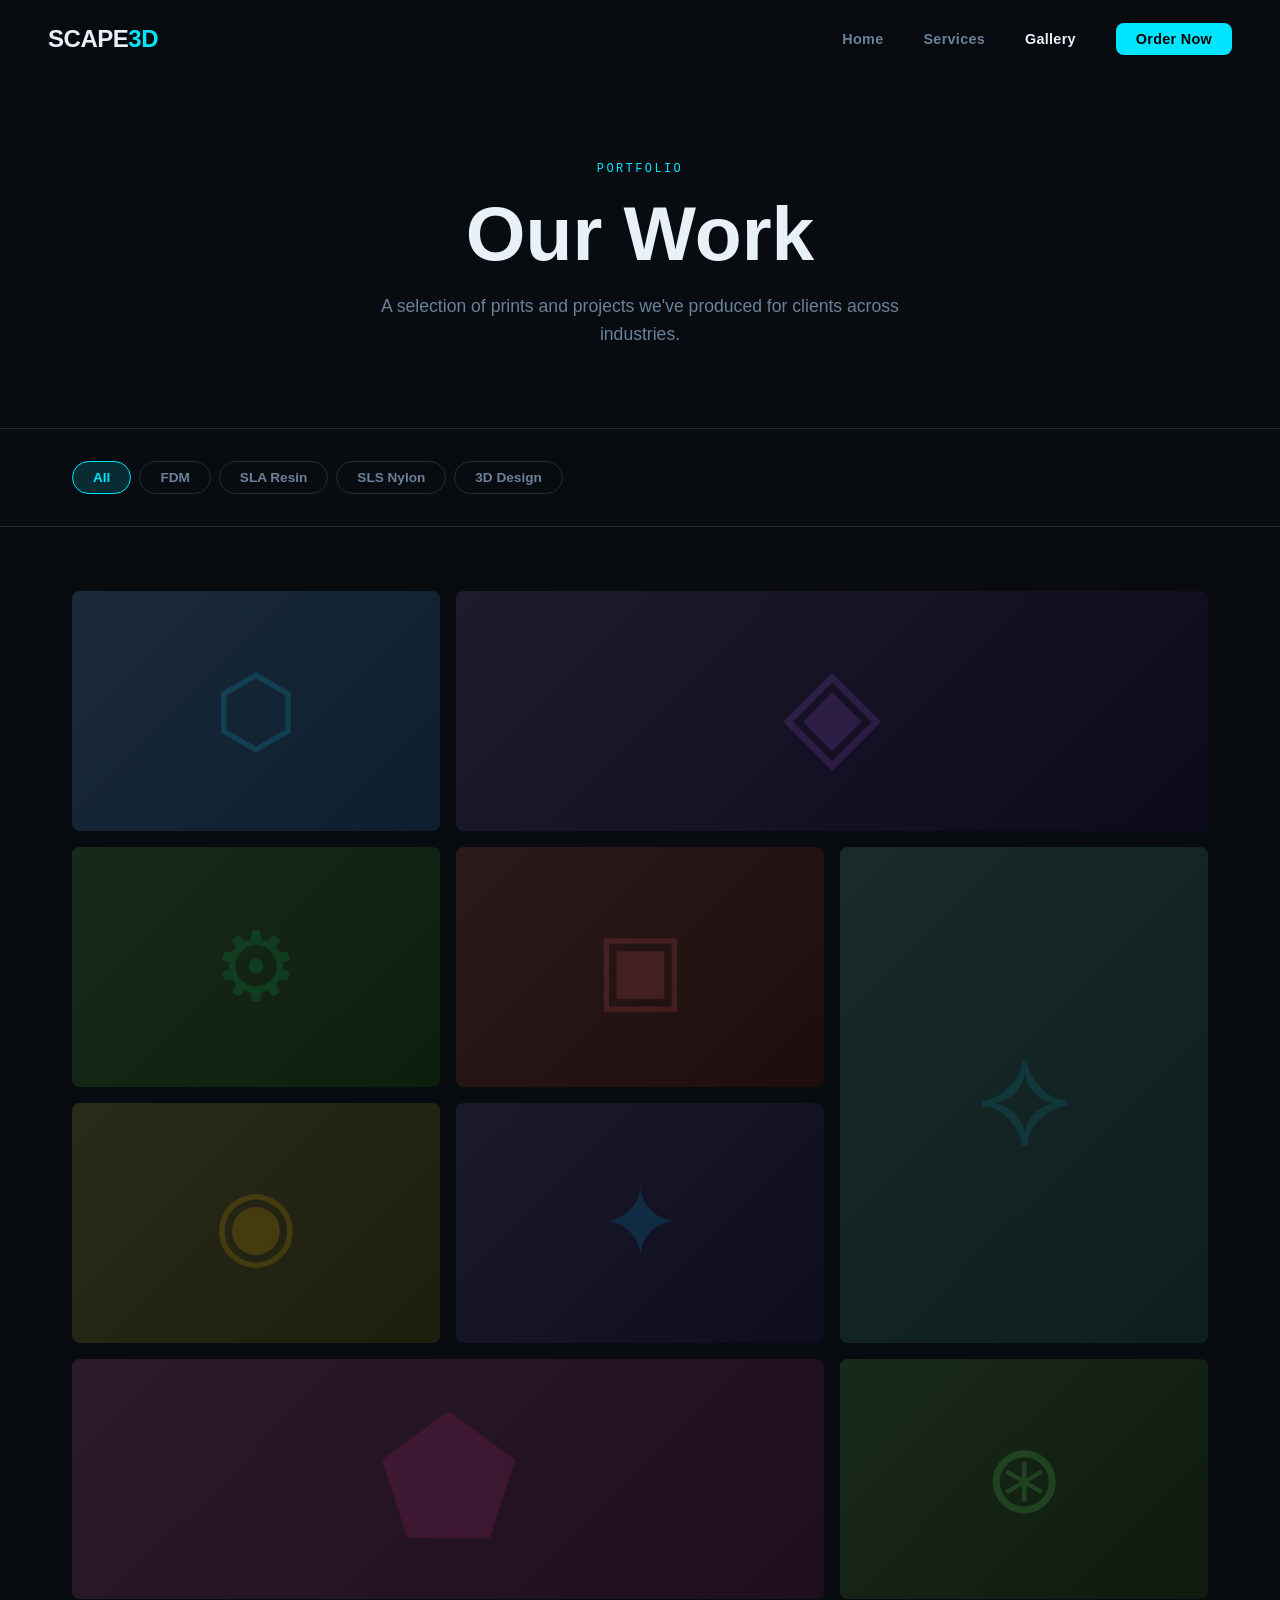
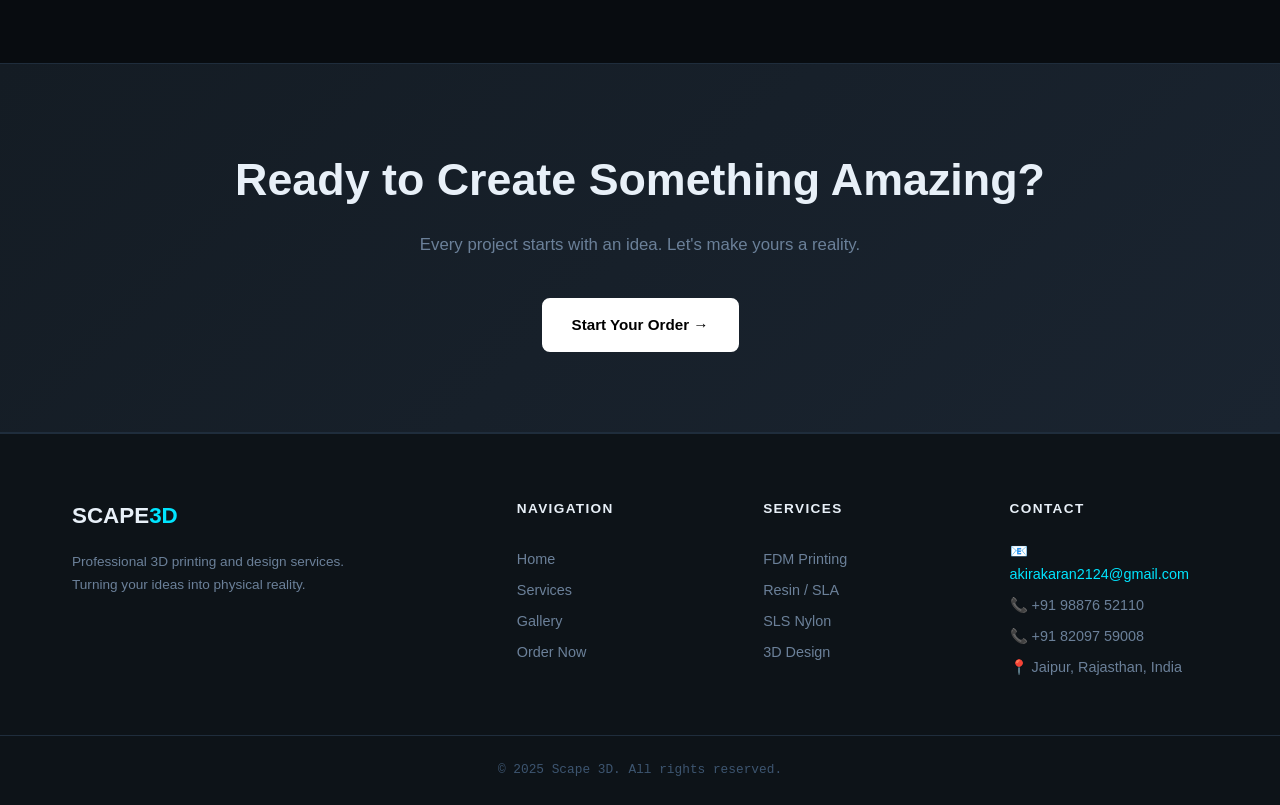
==== commit f5e1329c: "updates older email" ====
--- a/gallery.html
+++ b/gallery.html
@@ -169,7 +169,7 @@
     </div>
     <div class="footer-contact">
       <h4>Contact</h4>
-      <p>📧 <a href="mailto:officialscape3d@gmail.com" style="color:var(--accent)">officialscape3d@gmail.com</a></p>
+      <p>📧 <a href="mailto:akirakaran2124@gmail.com" style="color:var(--accent)">akirakaran2124@gmail.com</a></p>
       <p>📞 <a href="tel:+919887652110" style="color:var(--text-muted)">+91 98876 52110</a></p>
       <p>📞 <a href="tel:+918209759008" style="color:var(--text-muted)">+91 82097 59008</a></p>
       <p>📍 Jaipur, Rajasthan, India</p>
